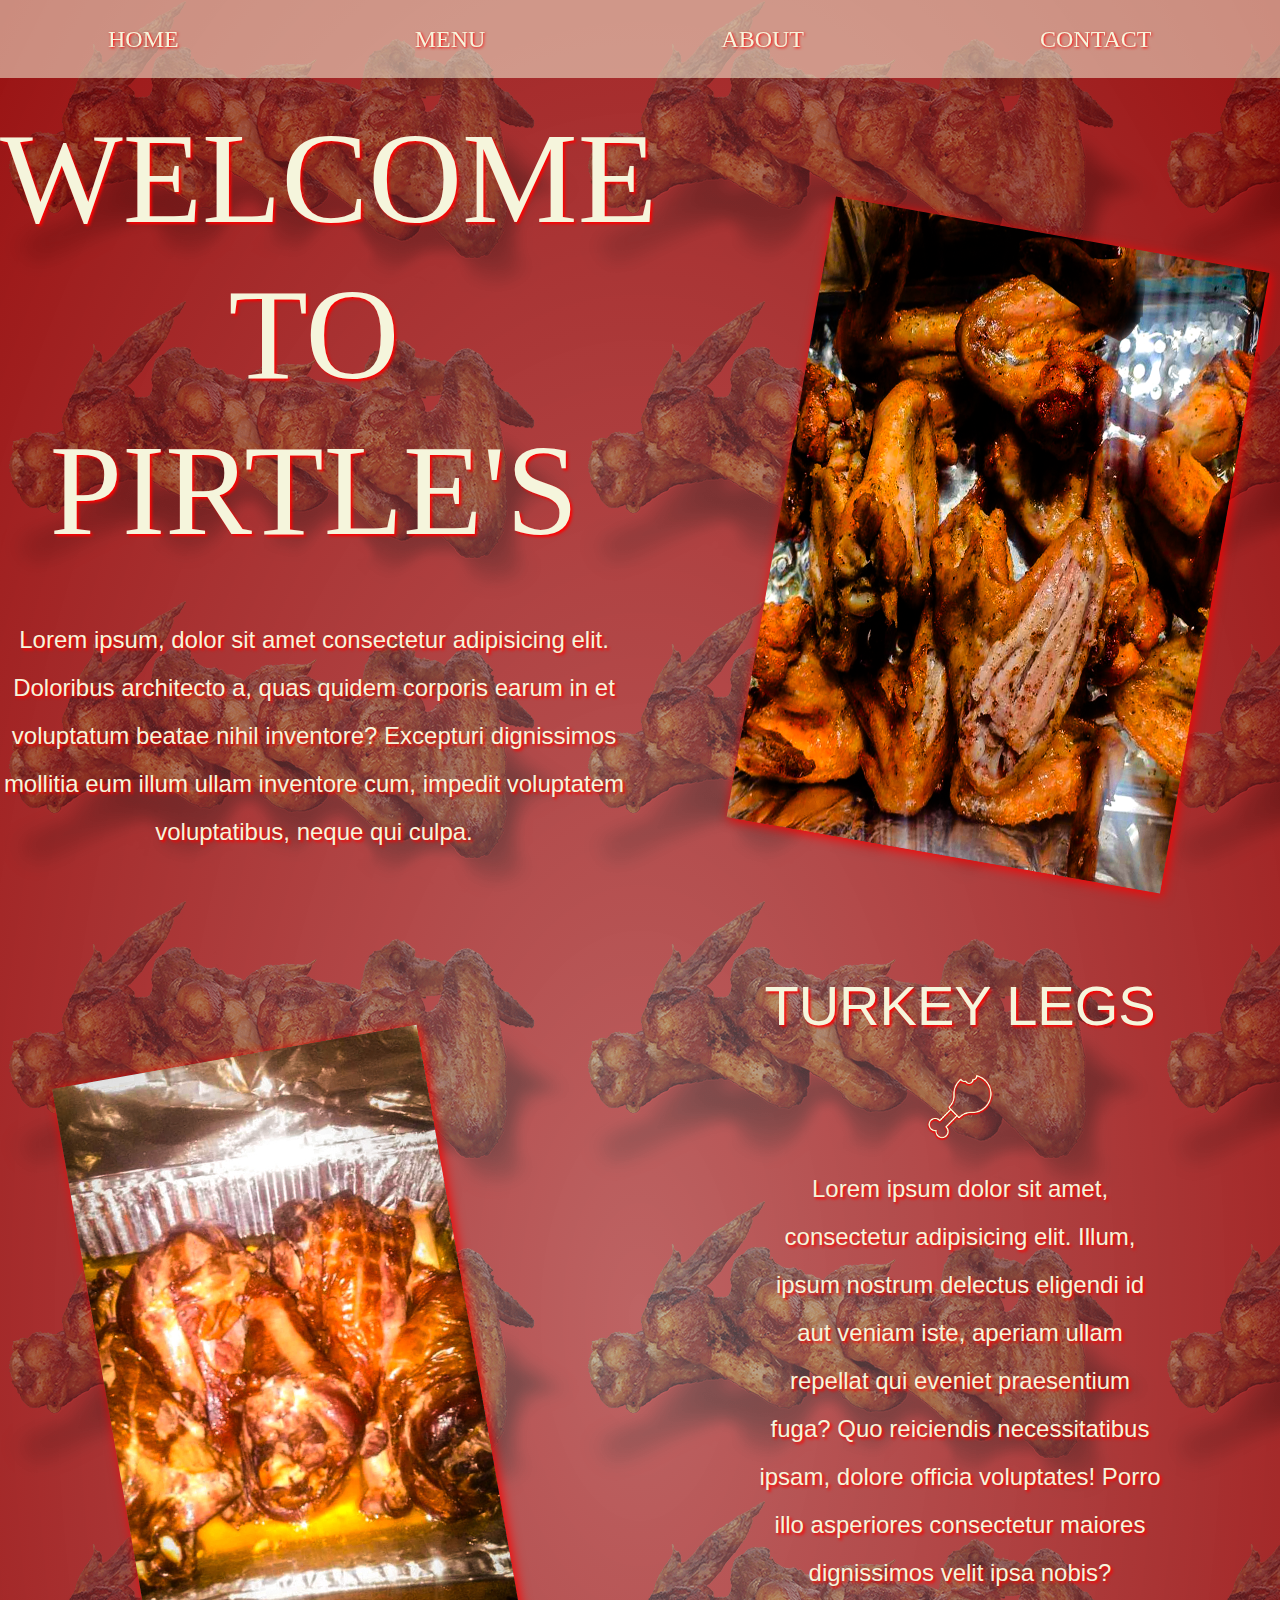
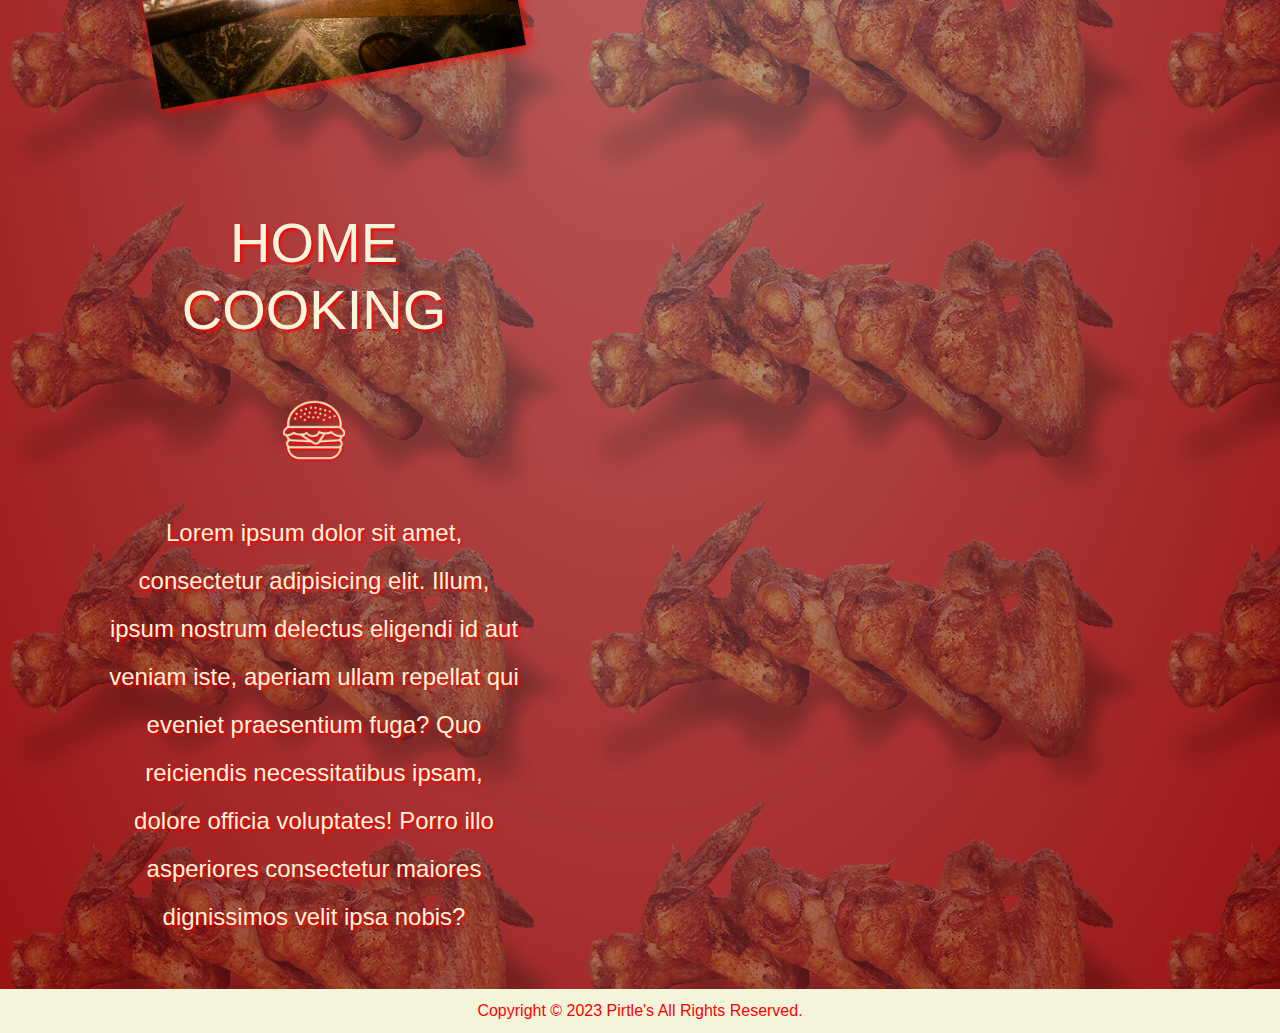
==== index.html @ fa96644d "Add files via upload" ====
<!doctype html>
<html lang="en">
  <head>
    <!-- Required meta tags -->
    <meta charset="utf-8">
    <meta name="viewport" content="width=device-width, initial-scale=1, shrink-to-fit=no">
    
    <!-- Google Font -->
    <link rel="preconnect" href="https://fonts.googleapis.com">
<link rel="preconnect" href="https://fonts.gstatic.com" crossorigin>
<link href="https://fonts.googleapis.com/css2?family=Abril+Fatface&family=Arizonia&family=Asap:wght@400;700&family=Crimson+Text:wght@700&family=Dancing+Script:wght@700&family=Great+Vibes&family=Kumbh+Sans:wght@400;700&family=Montserrat:wght@300;400;500;600;800;900&family=Open+Sans:wght@600;700&family=Playfair+Display:wght@400;500;600;700&family=Poppins:wght@100;300;400;600;700&family=Raleway:wght@800&family=Roboto:wght@300;500&family=Rowdies:wght@400;700&family=Tangerine:wght@700&display=swap" rel="stylesheet">

    <!-- Bootstrap CSS -->
   <link rel="stylesheet" href="https://cdn.jsdelivr.net/npm/bootstrap@5.3.0/dist/css/bootstrap.min.css">
    
    <!-- Custom CSS -->
    <link rel="stylesheet" href="app.css">

       
    <title>Pirtle's</title>
  </head>
  
  <body>

    
    
    
    <nav id="mainNavbar" class="navbar navbar-expand-md py-0 fixed-top scrolled">
      <div>
        <a href="#"><img class="logo1" src="imgs/pirtlog2.png"></a>
      </div>
      
      <button class="navbar-toggler" data-bs-toggle="collapse" data-bs-target="#navLinks" aria-label="Toggle navigation">
        <span class="navbar-toggler-icon"></span>
      </button>
      <div class="collapse navbar-collapse " id="navLinks">
        <ul class="navbar-nav">
          <li class="nav-item">
            <a href="" class="nav-link">HOME</a>
          </li>
          <li class="nav-item">
            <a href="menu.html" class="nav-link">MENU</a>
          </li>
          <li class="nav-item">
            <a href="" class="nav-link">ABOUT</a>
          </li>
          <li class="nav-item">
            <a href="" class="nav-link">CONTACT</a>
          </li>
          
        </ul>
       
          <a href="order.html">
            <button type="button" class="btn btn-danger btn-lg navBtn">START ORDER </button>
          </a>
        
      </div>      
    </nav>
      
      
      <section class="container-fluid px-0 top-sect animate">
        <div class="row align-items-center">
          
          <div class="col-md-6">
            <h1 class="text-center text1 p"> WELCOME TO PIRTLE'S</h1>
            <p class="text-center text2 mt-5" >Lorem ipsum, dolor sit amet consectetur adipisicing elit. Doloribus architecto a, quas quidem corporis earum in et voluptatum beatae nihil inventore? Excepturi dignissimos mollitia eum illum ullam inventore cum, impedit voluptatem voluptatibus, neque qui culpa.</p>
          </div>
          <div class="col-md-6">
            <img class="img-fluid float-end img-pirt-one mt-5" src="imgs/pirtwing1.png">
          </div>
        </div>

        
      </section>
      
    

    <section class="container-fluid">
      <div class="row align-items-center content">
        <div class="col-md-6 order-2 order-md-1">
          <img class="img-fluid float-start img-pirt-TWO" src="imgs/pirtimg2.jpg">
        </div>
        <div class="col-md-6 text-center order-1 order-md-2">
          <div class="row justify-content-center">
            <div class="col-10 col-lg-8 blurb mb-5 mb-md-0">
              <h2 class="text">TURKEY LEGS</h2>
          <img class="d-none d-lg-inline leg" src="imgs/legrev.png">
          <p class="text-center text2 ">Lorem ipsum dolor sit amet, consectetur adipisicing elit. Illum, ipsum nostrum delectus eligendi id aut veniam iste, aperiam ullam repellat qui eveniet praesentium fuga? Quo reiciendis necessitatibus ipsam, dolore officia voluptates! Porro illo asperiores consectetur maiores dignissimos velit ipsa nobis?</p>
            </div>
          </div>
        </div>
      </div>
    </section>


    <section class="container-fluid px-0">
      <div class="row">
        <div class="col-md-6 text-center">
          <div class="row justify-content-center">
            <div class="col-10 col-lg-8 blurb m-5 mb-md-0">
              <h2 class="text mt-5">HOME COOKING</h2>
          <img class="d-none d-lg-inline burger m-5" src="imgs/burgerrev.png">
          <p class="text-center text2 mb-5">Lorem ipsum dolor sit amet, consectetur adipisicing elit. Illum, ipsum nostrum delectus eligendi id aut veniam iste, aperiam ullam repellat qui eveniet praesentium fuga? Quo reiciendis necessitatibus ipsam, dolore officia voluptates! Porro illo asperiores consectetur maiores dignissimos velit ipsa nobis?</p>
            </div>
          </div>
        </div>
        <div class="col-md-6">
          <video src="imgs/pirt4.mp4" autoplay loop class="back-vid" ></video>
        </div>
       
      </div>
      
      
    </section>

    <footer>
      <footer>
        
          Copyright © 2023 Pirtle's All Rights Reserved.
        
      </footer>
    </footer>
      
      
    

    










   <script src="https://cdn.jsdelivr.net/npm/bootstrap@5.3.0/dist/js/bootstrap.bundle.min.js"></script>
   <script src="https://code.jquery.com/jquery-3.6.0.min.js" integrity="sha256-/xUj+3OJU5yExlq6GSYGSHk7tPXikynS7ogEvDej/m4=" crossorigin="anonymous"></script>

   <script>
    $(function(){
    $(document).scroll(function(){
        var $nav = $("#mainNavbar");
        $nav.toggleClass("scrolled", $(this).scrollTop() > $nav.height());
    })
})
   </script>

   
    
  </body>
</html>
---- app.css ----
body{
    background: rgb(249, 59, 59);
    font-family: "Nunito", sans-serif;
    background-image: radial-gradient(rgba(138, 136, 136, 0.533),rgba(112, 0, 0, 0.693)), url(imgs/Chicken-Wings-PNG-Transparent-Image.png);
    overflow-x: hidden; 
    animation: transitionIn 0.75s;
          
       
}



h1{
    font-family:Georgia, 'Times New Roman', Times, serif;
    font-size: 130px;
    text-shadow: 2px 2px 3px rgb(255, 0, 0);
}

.text1{
    color: beige;
    

}

.text2{
    color: #f5f5dc;
    font-size: 1.5rem;
    line-height: 2;
    text-shadow: 2px 2px 3px rgb(255, 0, 0);
}



.blurb h2{
    color: beige;
    font-weight: 100;
    font-size: 3.5rem;
    text-shadow: 2px 2px 3px rgb(255, 0, 0);
}

.blurb p{
    color: beige;
    font-weight: 300;
    font-size: 1.5rem;
    line-height: 2;
}

.logo1{
    width: 45%;
   
    
}

.img-pirt-one{
    width: 70%;
    height: 70vh;
    position: relative;
    bottom: 25px;
    right: 10%;
    top: 35px;
    box-shadow: 2px 2px 12px red;
    transform: rotate(10deg);
}
.img-pirt-TWO{
    width: 60%;
    height: 70vh;
    position: relative;
    bottom: 25px;
    left: 15%;
    top: 75px;
    box-shadow: 2px 2px 12px red;
    transform: rotate(-10deg);
}

.leg{
    color: beige;
    width: 50%;
}

.burger{
    width: 15%;
}

.content{
    margin-top: 100px;
    margin-bottom: 100px;
}

.nav-item a{
    margin-top: 0px;   
    
}


#mainNavbar{
    font-size: 1.5rem;
    font-weight: 300;   
    
}

#mainNavbar .nav-link{
    color: beige;
    margin-right: 120px;
    margin-left: 100px;
    font-family:'Times New Roman', Times, serif;
    text-shadow: 1px 1px 3px rgb(255, 0, 0);
    
}

#mainNavbar .nav-link:hover{
    color: #ea1c2c;
    text-shadow: 1px 1px 1px beige;
}


#mainNavbar .navbar-brand{
    color: #ea1c2c;
    font-size: 1.5rem;
    
}

.navBtn{
    margin-left: 100px;
    box-shadow: 0px 1px 2px rgb(255, 255, 255);
}

#headingGroup span{
    color: #ea1c2c;
}

#headingGroup h1{
    font-weight: 700;
    font-size: 10vw;
    font-family: sans;
    color: red;
}

.top-sect{
    margin-top: 100px;
}



.navbar.scrolled{
    background: rgba(245, 245, 220, 0.536);
    transition: background 500ms;
    
}

.back-vid{
     
    width: 60%;
    height: 70vh;
    position: relative;
    left: 15%;
    top: 35px;
    margin-bottom: 70px;
    transform: rotate(10deg);
    
    
    
}



footer {
    text-align: center;
    padding: 5px;
    background-color: #f5f5dc;
    color: red;
  }

 

  @keyframes transitionIn{
    from{
        opacity: 0;
        /* transform: rotateX(-10px); */
    }

    to{
        opacity: 1;
        /* transform: rotateX(0); */
    }
  }



@media(max-width: 1200px){
    h1{
        font-weight: 100;
        font-size: 3rem;
    }
}
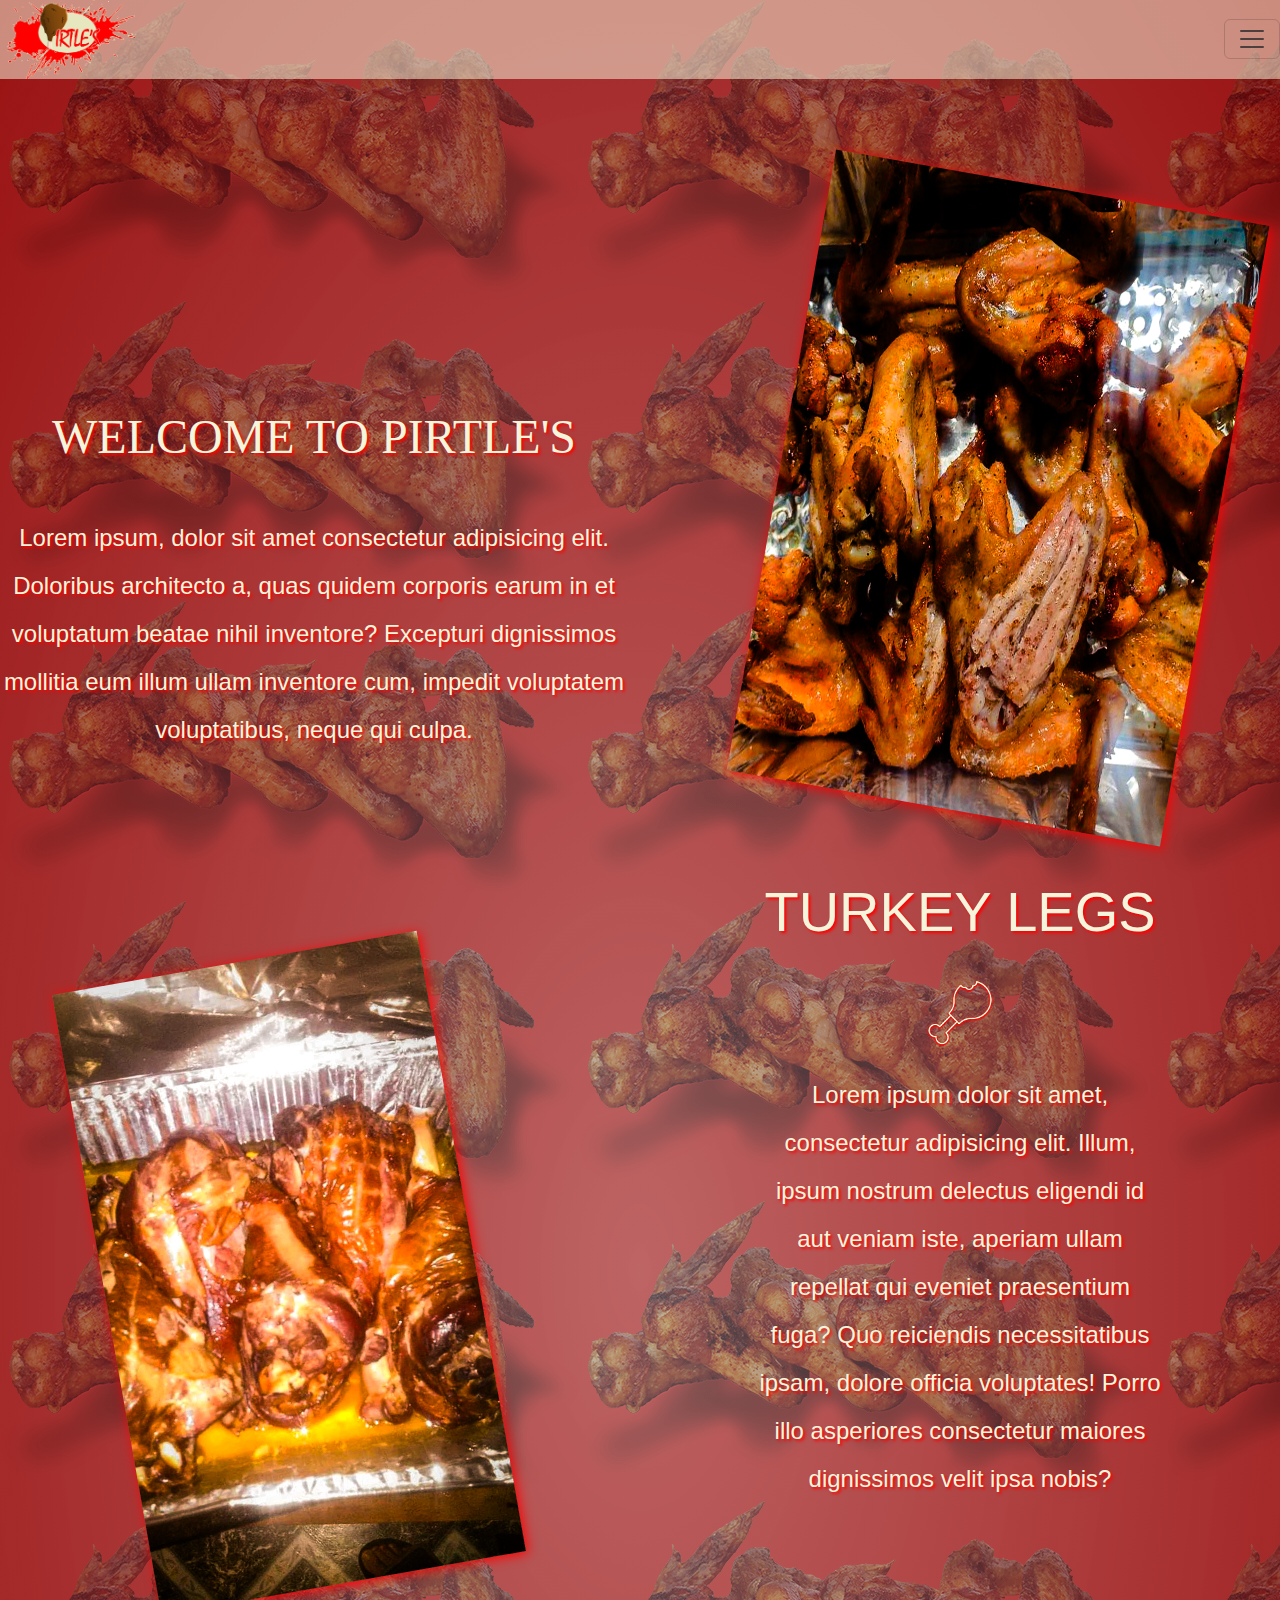
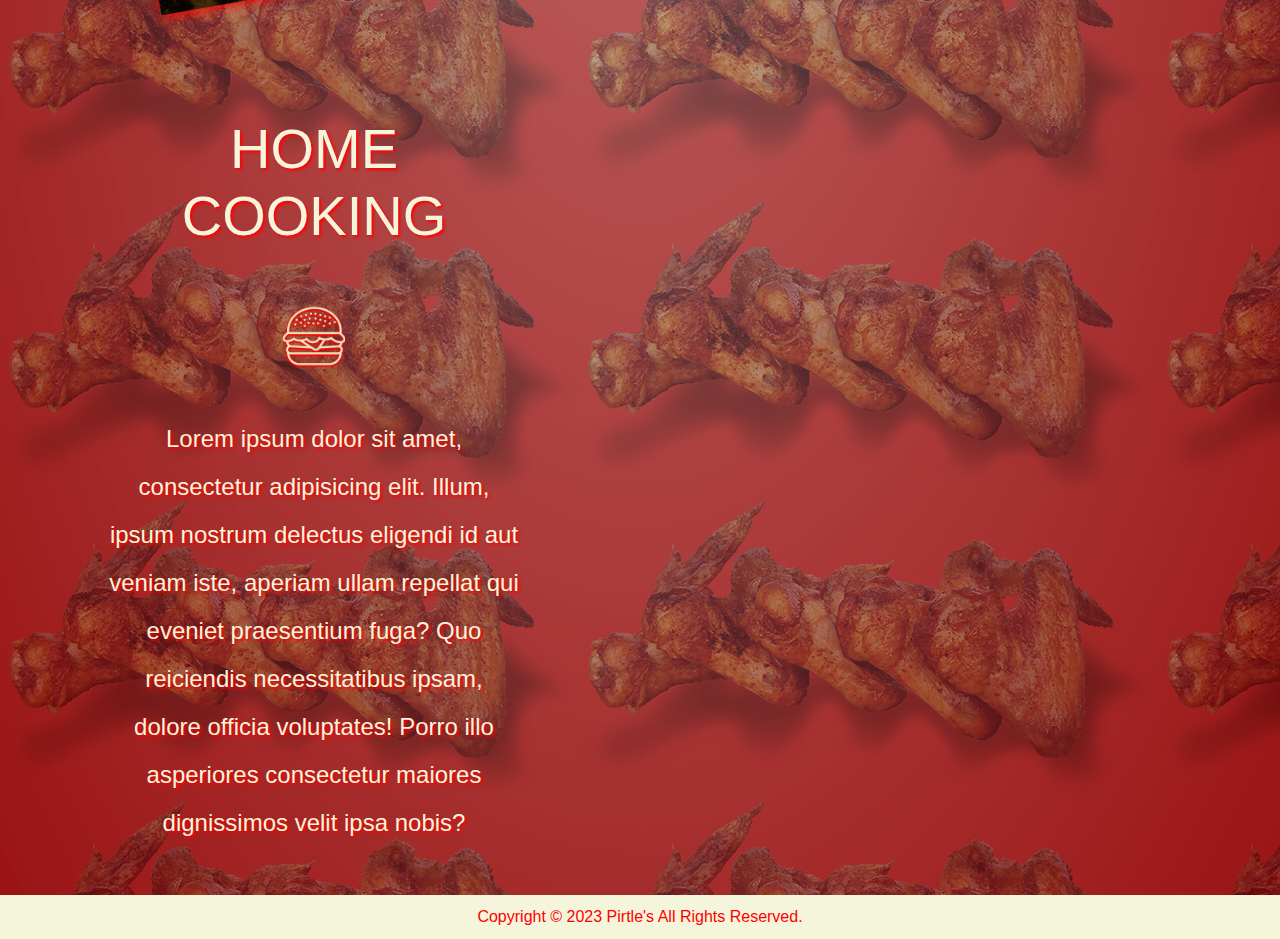
==== commit 4789cc98: "Update index.html" ====
--- a/index.html
+++ b/index.html
@@ -25,7 +25,7 @@
     
     
     
-    <nav id="mainNavbar" class="navbar navbar-expand-md py-0 fixed-top scrolled">
+    <nav id="mainNavbar" class="navbar navbar-expand-xxl py-0 fixed-top scrolled">
       <div>
         <a href="#"><img class="logo1" src="imgs/pirtlog2.png"></a>
       </div>
@@ -34,6 +34,8 @@
         <span class="navbar-toggler-icon"></span>
       </button>
       <div class="collapse navbar-collapse " id="navLinks">
+
+        
         <ul class="navbar-nav">
           <li class="nav-item">
             <a href="" class="nav-link">HOME</a>
@@ -50,9 +52,9 @@
           
         </ul>
        
-          <a href="order.html">
-            <button type="button" class="btn btn-danger btn-lg navBtn">START ORDER </button>
-          </a>
+        <a href="order.html">
+          <button type="button" class="btn btn-danger btn-lg navBtn">START ORDER </button>
+        </a>
         
       </div>      
     </nav>
@@ -140,7 +142,7 @@
 
    <script>
     $(function(){
-    $(document).scroll(function(){
+    $(document).scroll(function (){
         var $nav = $("#mainNavbar");
         $nav.toggleClass("scrolled", $(this).scrollTop() > $nav.height());
     })
@@ -150,4 +152,4 @@
    
     
   </body>
-</html>+</html>
--- a/app.css
+++ b/app.css
@@ -99,7 +99,7 @@
 }
 
 #mainNavbar .nav-link{
-    color: beige;
+    color: rgb(245, 220, 220);
     margin-right: 120px;
     margin-left: 100px;
     font-family:'Times New Roman', Times, serif;
@@ -186,14 +186,18 @@
 
 
 
-@media(max-width: 1200px){
+@media(max-width: 1400px){
     h1{
         font-weight: 100;
         font-size: 3rem;
+        margin-top: 300px;
     }
-}
-
-
-
-
-
+
+    
+    
+}
+
+
+
+
+
